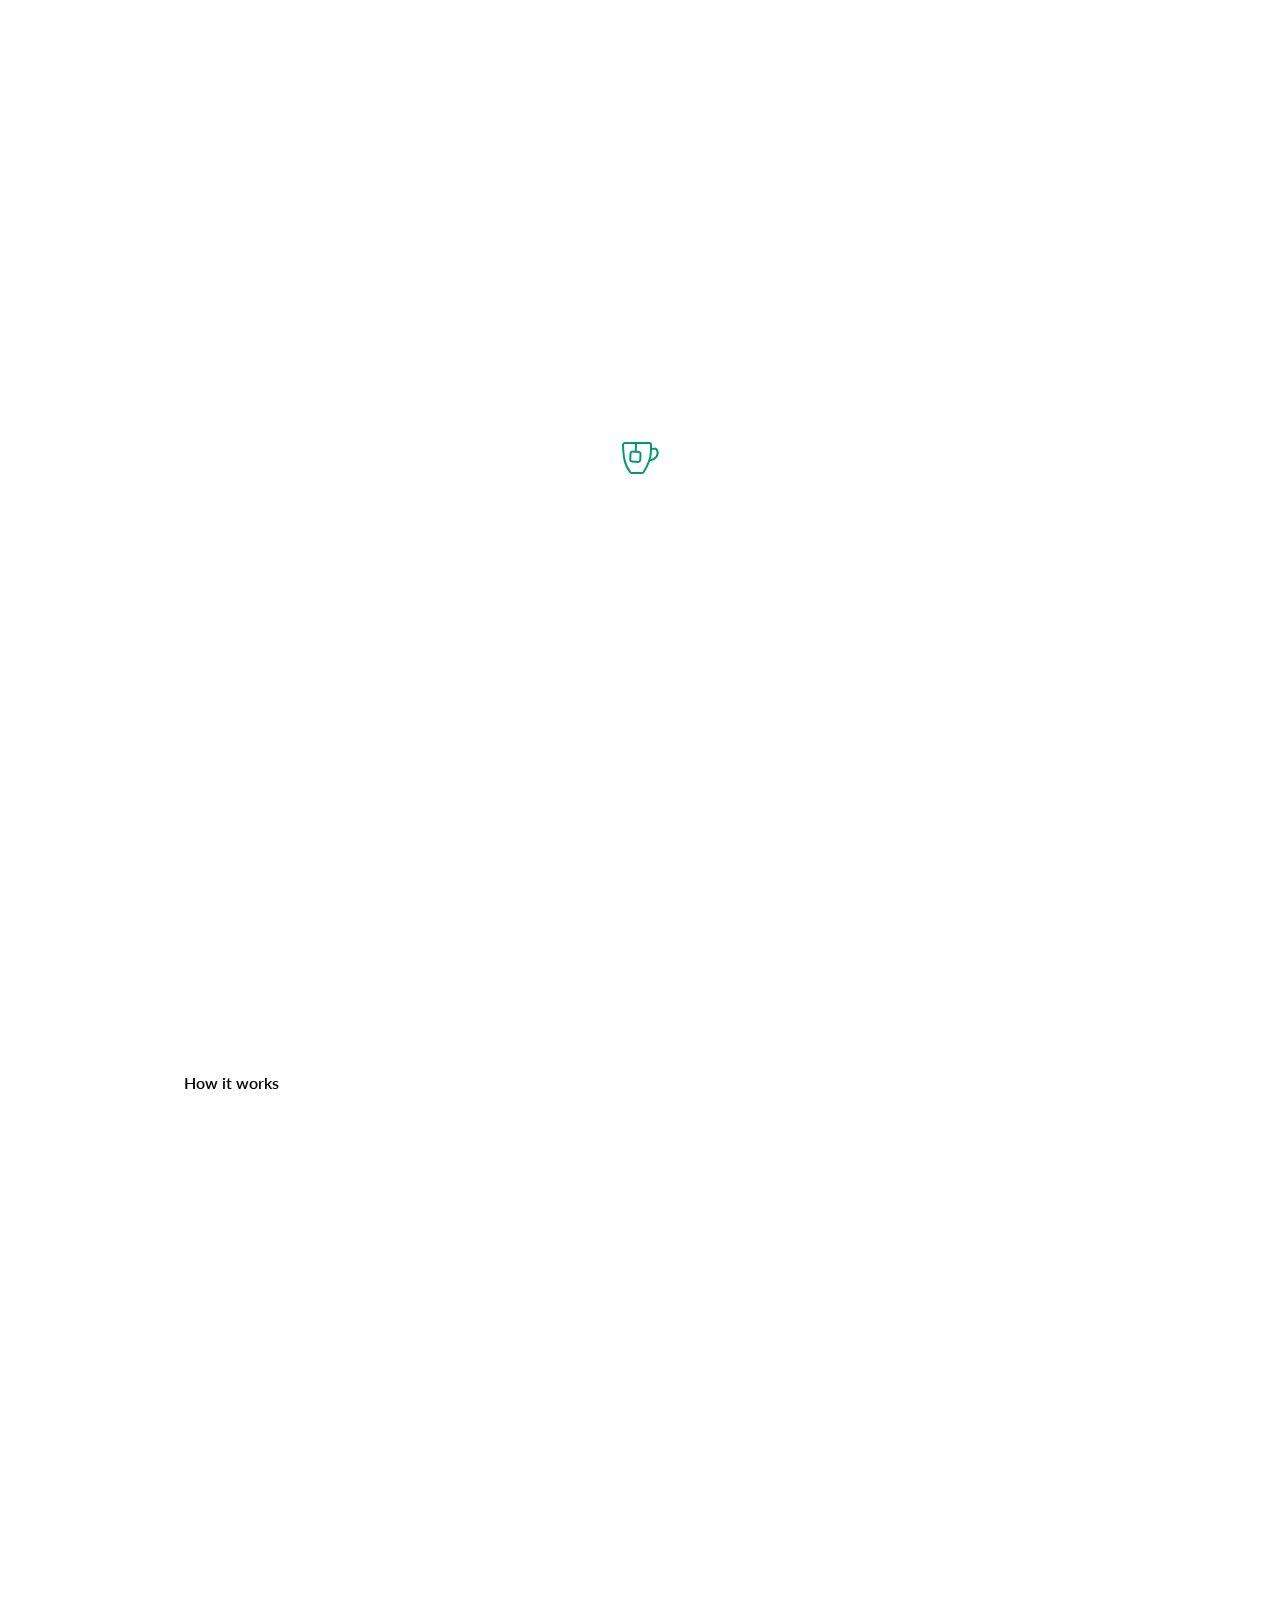
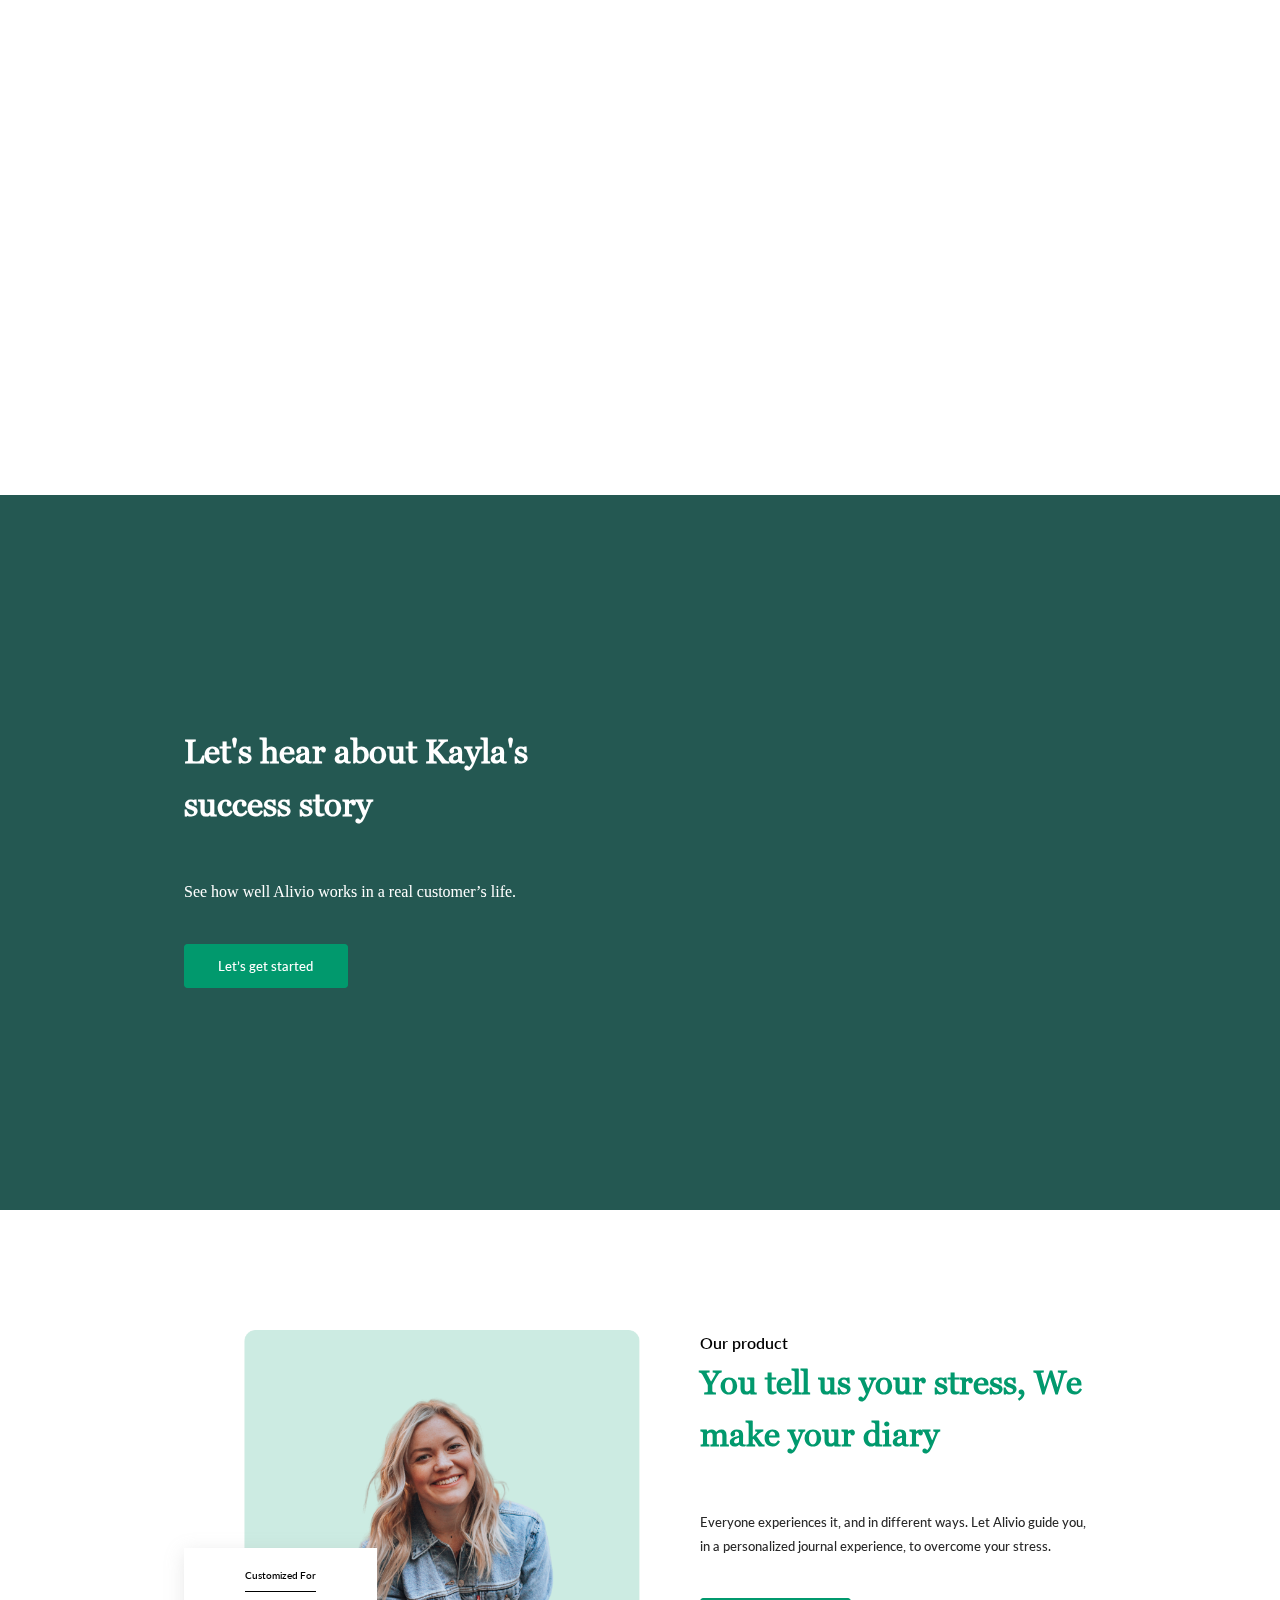
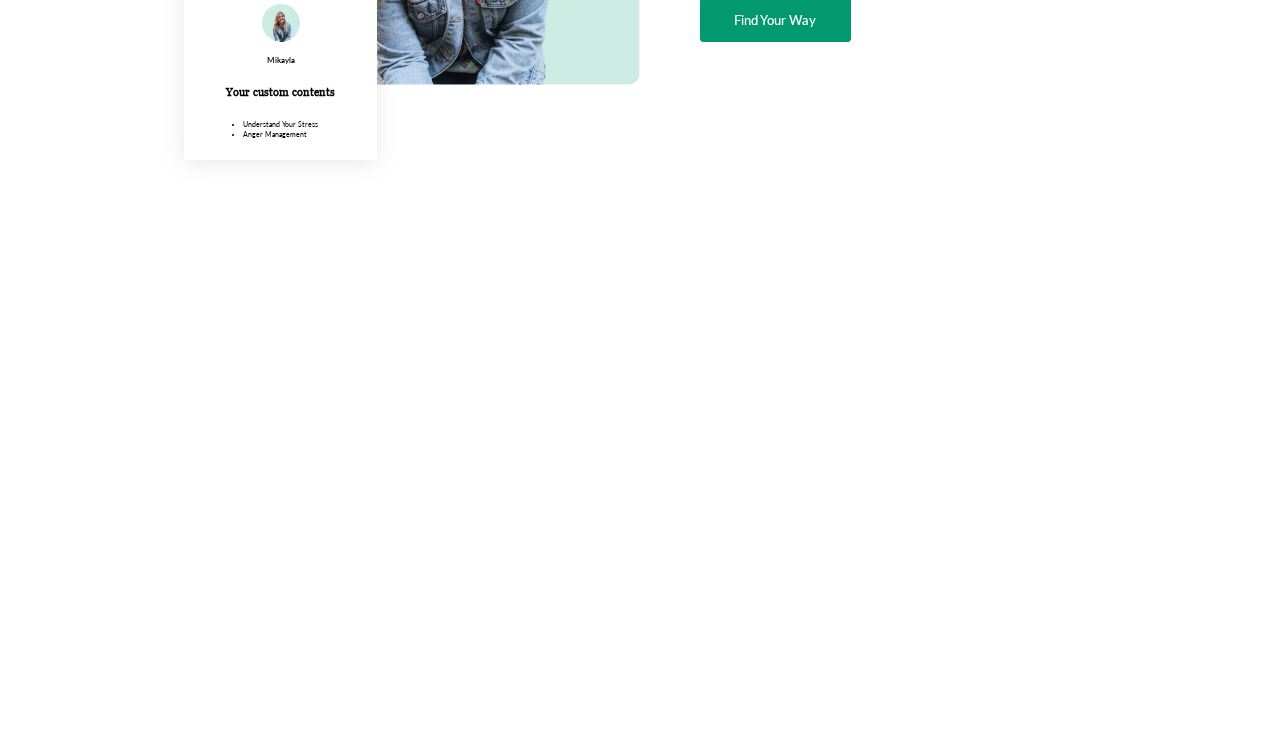
==== index.html @ 692123ee "preloader" ====
<!DOCTYPE html>
<html>
  <head>
    <meta charset="utf-8">
    <meta name="viewport" content="width=device-width, initial-scale=1.0">
    <link rel="stylesheet" href="static\css\main.css">
    <link rel="stylesheet" href="static\css\slick.css">
  </head>
  <body>
    <div id="preloader">
      <svg class="tea" width="37" height="48" viewbox="0 0 37 48" fill="none" xmlns="http://www.w3.org/2000/svg">
        <path d="M27.0819 17H3.02508C1.91076 17 1.01376 17.9059 1.0485 19.0197C1.15761 22.5177 1.49703 29.7374 2.5 34C4.07125 40.6778 7.18553 44.8868 8.44856 46.3845C8.79051 46.79 9.29799 47 9.82843 47H20.0218C20.639 47 21.2193 46.7159 21.5659 46.2052C22.6765 44.5687 25.2312 40.4282 27.5 34C28.9757 29.8188 29.084 22.4043 29.0441 18.9156C29.0319 17.8436 28.1539 17 27.0819 17Z" stroke="#01996D" stroke-width="2"></path>
        <path d="M29 23.5C29 23.5 34.5 20.5 35.5 25.4999C36.0986 28.4926 34.2033 31.5383 32 32.8713C29.4555 34.4108 28 34 28 34" stroke="#01996D" stroke-width="2"></path>
        <path id="teabag" fill="#01996D" fill-rule="evenodd" clip-rule="evenodd" d="M16 25V17H14V25H12C10.3431 25 9 26.3431 9 28V34C9 35.6569 10.3431 37 12 37H18C19.6569 37 21 35.6569 21 34V28C21 26.3431 19.6569 25 18 25H16ZM11 28C11 27.4477 11.4477 27 12 27H18C18.5523 27 19 27.4477 19 28V34C19 34.5523 18.5523 35 18 35H12C11.4477 35 11 34.5523 11 34V28Z"></path>
        <path id="steamL" d="M17 1C17 1 17 4.5 14 6.5C11 8.5 11 12 11 12" stroke-width="2" stroke-linecap="round" stroke-linejoin="round" stroke="#01996D"></path>
        <path id="steamR" d="M21 6C21 6 21 8.22727 19 9.5C17 10.7727 17 13 17 13" stroke="#01996D" stroke-width="2" stroke-linecap="round" stroke-linejoin="round"></path>
      </svg>
    </div>
    <div class="swticher-wrapper switcher-shadow">
      <div class="arrows" id="arrows">
        <div class="arrow"></div>
        <div class="arrow"></div>
        <div class="arrow"></div>
      </div>
      <div class="switcher-content" id="switcher"><svg id="lamp" enable-background="new 0 0 512 512"height="80%" viewBox="0 0 512 512" width="80%" xmlns="http://www.w3.org/2000/svg">
<g>
<path d="m203.357 479.589h105.287c35.505-15.936 59.686-47.484 59.686-83.804 0-52.385-50.292-94.852-112.329-94.852s-112.33 42.467-112.33 94.852c0 36.321 24.18 67.868 59.686 83.804z"fill="#c5d3dd"/>
<path d="m256 300.933c-6.982 0-13.812.542-20.441 1.572 52.277 8.117 91.888 46.79 91.888 93.28 0 36.321-24.181 67.868-59.686 83.804h40.883c35.505-15.936 59.686-47.484 59.686-83.804-.001-52.385-50.293-94.852-112.33-94.852z"fill="#b6c4cf"/>
<path d="m303.097 479.589h-94.193c-8.95 0-16.205 7.255-16.205 16.205 0 8.95 7.255 16.205 16.205 16.205h94.193c8.95 0 16.205-7.255 16.205-16.205 0-8.949-7.256-16.205-16.205-16.205z"fill="#9facba"/>
<g id="lamp_strip">
<path d="m340.232 409.314c-4.268 0-7.726-3.459-7.726-7.726v-125.594c0-4.267 3.459-7.726 7.726-7.726s7.726 3.459 7.726 7.726v125.593c.001 4.268-3.458 7.727-7.726 7.727z"fill="#465a61"/>
</g>
<path d="m283.887 307.785h-55.775c-8.779 0-15.895-7.117-15.895-15.895 0-8.779 7.117-15.895 15.895-15.895h55.775c8.779 0 15.895 7.116 15.895 15.895.001 8.779-7.116 15.895-15.895 15.895z" fill="#9facba"/>
<path id="lamp_light" d="m356.745 0h-201.49c-6.867 0-12.747 4.92-13.957 11.679l-44.363 247.636c-1.557 8.693 5.126 16.68 13.957 16.68h290.215c8.832 0 15.515-7.987 13.957-16.68l-44.362-247.636c-1.21-6.759-7.09-11.679-13.957-11.679z" fill="#fec165"/>
<path id="lamp_light_right" d="m415.065 259.315-44.363-247.636c-1.211-6.759-7.09-11.679-13.957-11.679h-40.883c6.867 0 12.746 4.92 13.957 11.679l44.362 247.635c1.557 8.693-5.126 16.68-13.957 16.68h40.883c8.832.001 15.515-7.986 13.958-16.679z" fill="#fdb441"/>
</g>
</svg>
      </div>
    </div>
    <div id="show_switcher"> <svg id="lamp" enable-background="new 0 0 512 512"height="80%" viewBox="0 0 512 512" width="80%" xmlns="http://www.w3.org/2000/svg">
<g>
<path d="m203.357 479.589h105.287c35.505-15.936 59.686-47.484 59.686-83.804 0-52.385-50.292-94.852-112.329-94.852s-112.33 42.467-112.33 94.852c0 36.321 24.18 67.868 59.686 83.804z"fill="#ffffff"/>
<path d="m256 300.933c-6.982 0-13.812.542-20.441 1.572 52.277 8.117 91.888 46.79 91.888 93.28 0 36.321-24.181 67.868-59.686 83.804h40.883c35.505-15.936 59.686-47.484 59.686-83.804-.001-52.385-50.293-94.852-112.33-94.852z"fill="#ffffff"/>
<path d="m303.097 479.589h-94.193c-8.95 0-16.205 7.255-16.205 16.205 0 8.95 7.255 16.205 16.205 16.205h94.193c8.95 0 16.205-7.255 16.205-16.205 0-8.949-7.256-16.205-16.205-16.205z"fill="#ffffff"/>
<g id="lamp_strip">
<path d="m340.232 409.314c-4.268 0-7.726-3.459-7.726-7.726v-125.594c0-4.267 3.459-7.726 7.726-7.726s7.726 3.459 7.726 7.726v125.593c.001 4.268-3.458 7.727-7.726 7.727z"fill="#ffffff"/>
</g>
<path d="m283.887 307.785h-55.775c-8.779 0-15.895-7.117-15.895-15.895 0-8.779 7.117-15.895 15.895-15.895h55.775c8.779 0 15.895 7.116 15.895 15.895.001 8.779-7.116 15.895-15.895 15.895z" fill="#ffffff"/>
<path id="lamp_light" d="m356.745 0h-201.49c-6.867 0-12.747 4.92-13.957 11.679l-44.363 247.636c-1.557 8.693 5.126 16.68 13.957 16.68h290.215c8.832 0 15.515-7.987 13.957-16.68l-44.362-247.636c-1.21-6.759-7.09-11.679-13.957-11.679z" fill="#ffffff"/>
<path id="lamp_light_right" d="m415.065 259.315-44.363-247.636c-1.211-6.759-7.09-11.679-13.957-11.679h-40.883c6.867 0 12.746 4.92 13.957 11.679l44.362 247.635c1.557 8.693-5.126 16.68-13.957 16.68h40.883c8.832.001 15.515-7.986 13.958-16.679z" fill="#ffffff"/>
</g>
</svg>
    </div>
    <header class="padding" id="header"><a class="header_logo" href="#"><svg width="81" height="24" viewBox="0 0 81 24" fill="none" xmlns="http://www.w3.org/2000/svg">
<path d="M10.15 1.76007H14.02L23.26 23.0001H17.98L16.15 18.5001H7.89997L6.12997 23.0001H0.969971L10.15 1.76007ZM11.95 7.94007L9.36997 14.5401H14.56L11.95 7.94007Z" fill="#01996D"/>
<path d="M24.8863 0.320068H29.3863V23.0001H24.8863V0.320068Z" fill="#01996D"/>
<path d="M32.6793 8.42007H37.1793V23.0001H32.6793V8.42007ZM32.3193 3.83007C32.3193 3.11007 32.5693 2.50007 33.0693 2.00007C33.5893 1.48007 34.2093 1.22007 34.9293 1.22007C35.6493 1.22007 36.2593 1.48007 36.7593 2.00007C37.2793 2.50007 37.5393 3.11007 37.5393 3.83007C37.5393 4.55007 37.2793 5.17007 36.7593 5.69007C36.2593 6.19007 35.6493 6.44007 34.9293 6.44007C34.2093 6.44007 33.5893 6.19007 33.0693 5.69007C32.5693 5.17007 32.3193 4.55007 32.3193 3.83007Z" fill="#01996D"/>
<path d="M38.8822 8.42007H43.7422L47.4322 18.3201H47.4922L50.9122 8.42007H55.4422L49.6822 23.0001H44.9122L38.8822 8.42007Z" fill="#01996D"/>
<path d="M57.1422 8.42007H61.6422V23.0001H57.1422V8.42007ZM56.7822 3.83007C56.7822 3.11007 57.0322 2.50007 57.5322 2.00007C58.0522 1.48007 58.6722 1.22007 59.3922 1.22007C60.1122 1.22007 60.7222 1.48007 61.2222 2.00007C61.7422 2.50007 62.0022 3.11007 62.0022 3.83007C62.0022 4.55007 61.7422 5.17007 61.2222 5.69007C60.7222 6.19007 60.1122 6.44007 59.3922 6.44007C58.6722 6.44007 58.0522 6.19007 57.5322 5.69007C57.0322 5.17007 56.7822 4.55007 56.7822 3.83007Z" fill="#01996D"/>
<path d="M64.3351 15.7101C64.3351 14.5501 64.5451 13.5001 64.9651 12.5601C65.3851 11.6201 65.9551 10.8201 66.6751 10.1601C67.4151 9.48007 68.2751 8.96007 69.2551 8.60007C70.2551 8.24007 71.3151 8.06007 72.4351 8.06007C73.5551 8.06007 74.6051 8.24007 75.5851 8.60007C76.5851 8.96007 77.4451 9.48007 78.1651 10.1601C78.9051 10.8201 79.4851 11.6201 79.9051 12.5601C80.3251 13.5001 80.5351 14.5501 80.5351 15.7101C80.5351 16.8701 80.3251 17.9201 79.9051 18.8601C79.4851 19.8001 78.9051 20.6101 78.1651 21.2901C77.4451 21.9501 76.5851 22.4601 75.5851 22.8201C74.6051 23.1801 73.5551 23.3601 72.4351 23.3601C71.3151 23.3601 70.2551 23.1801 69.2551 22.8201C68.2751 22.4601 67.4151 21.9501 66.6751 21.2901C65.9551 20.6101 65.3851 19.8001 64.9651 18.8601C64.5451 17.9201 64.3351 16.8701 64.3351 15.7101ZM68.8351 15.7101C68.8351 16.8101 69.1451 17.7001 69.7651 18.3801C70.4051 19.0601 71.2951 19.4001 72.4351 19.4001C73.5751 19.4001 74.4551 19.0601 75.0751 18.3801C75.7151 17.7001 76.0351 16.8101 76.0351 15.7101C76.0351 14.6101 75.7151 13.7201 75.0751 13.0401C74.4551 12.3601 73.5751 12.0201 72.4351 12.0201C71.2951 12.0201 70.4051 12.3601 69.7651 13.0401C69.1451 13.7201 68.8351 14.6101 68.8351 15.7101Z" fill="#01996D"/>
</svg></a>
      <nav> 
        <ul> 
          <li> <a class="main-font" href="#">Why Alivio</a></li>
          <li> <a class="main-font" href="#">Solutions</a></li>
          <li> <a class="main-font" href="#">Community</a></li>
          <li> <a class="main-font" href="#">Pricing</a></li>
        </ul>
      </nav>
      <ul class="header_buttons">
        <li><a class="main-font color-black" href="#">Sign in</a></li>
        <li><a class="main-font green-btn" href="#">Start Trial</a></li>
      </ul><a href="#" id="burger">
        <div class="strip top"></div>
        <div class="strip bottom"></div></a>
    </header>
    <section class="main">
      <div class="content"> 
        <div class="text-box">
          <h1 class="h1-font color-green">Be aware, Manage well.</h1>
          <p class="main-font mb-16">Everyone experiences stress in different ways. Let Alivio guide you, in a personalized journal experience, to overcome your stress.</p><a class="main-font green-btn" href="#">Find Your Way</a>
        </div>
      </div>
    </section>
    <section class="how_it_works">
      <div class="content pt-170" id="how_it_works">
        <div class="main-text"><span class="main-font-bigger">How it works</span>
          <h2 class="h2-font color-green" id="how_it_works_h2">Understand & Release the stress in 3 steps</h2>
          <p class="main-font" id="how_it_works_p">Alivio offers as many journals it takes, tackling different areas such as anxiety, overwhelmedness, sadness, or anger, and a variety of personal causes, to help you become aware of your emotions, and guide you in how to manage stress.</p>
        </div>
        <div class="steps-blocks">
          <div class="step">
            <div class="step-top pt-pb-50"><img class="step-bg" src="static/img/01.png" alt="">
              <h3 class="center h3-font">Personalize</h3>
            </div>
            <p class="main-font mb-60">Answer a quick survey about how you express yourself, what causes you stress, and what area would you like to work on. This way, we can fully personalize your journal!</p><img src="static/img/step1.png" alt="">
          </div>
          <div class="step">
            <div class="step-top pt-pb-50"><img class="step-bg" src="static/img/02.png" alt="">
              <h3 class="center h3-font">Write & Understand</h3>
            </div>
            <p class="main-font mb-60">Answer a quick survey about how you express yourself, what causes you stress, and what area would you like to work on. This way, we can fully personalize your journal!</p><img src="static/img/step2.png" alt="">
          </div>
          <div class="step">
            <div class="step-top pt-pb-50"><img class="step-bg" src="static/img/03.png" alt="">
              <h3 class="center h3-font">Alivio!</h3>
            </div>
            <p class="main-font mb-60">Answer a quick survey about how you express yourself, what causes you stress, and what area would you like to work on. This way, we can fully personalize your journal!</p><img src="static/img/step3.png" alt="">
          </div>
        </div>
      </div>
    </section>
    <section class="success">
      <div class="content pt-pb-200">
        <div class="text-block"> 
          <h2 class="h2-font color-white">Let's hear about Kayla's success story</h2>
          <p class="color-white pt-pb-50">See how well Alivio works in a real customer’s life. </p><a class="main-font green-btn" href="#">Let’s get started</a>
        </div>
        <div class="video-block">
          <iframe width="100%" height="315" src="https://www.youtube.com/embed/5qap5aO4i9A" frameborder="0" allow="accelerometer; autoplay; encrypted-media; gyroscope; picture-in-picture" allowfullscreen></iframe>
        </div>
      </div>
    </section>
    <section class="our_product" id="last_section">
      <div class="content pt-pb-120">
        <div class="img-box pb-75 pl-60"><img class="main-img" src="static/img/girl.png" alt="">
          <div class="small_card p-20-60">
            <h4 class="h4-font center">Customized For</h4><img class="card-img" src="static/img/girl.png" alt="">
            <p class="lato-12 center">Mikayla</p>
            <h5 class="h5-font">Your custom contents</h5>
            <ul>
              <li class="lato-10">Understand Your Stress</li>
              <li class="lato-10">Anger Management</li>
            </ul>
          </div>
        </div>
        <div class="text-block pl-60"><span class="main-font-bigger">Our product</span>
          <h2 class="h2-font color-green">You tell us your stress, We make your diary</h2>
          <p class="main-font pt-pb-50">Everyone experiences it, and in different ways. Let Alivio guide you, in a personalized journal experience, to overcome your stress.</p><a class="main-font green-btn" href="#">Find Your Way</a>
        </div>
      </div>
    </section>
    <section class="footer" id="footer">
      <div class="content pt-pb-50"><a class="header_logo" href="#"><svg width="81" height="24" viewBox="0 0 81 24" fill="none" xmlns="http://www.w3.org/2000/svg">
<path d="M10.15 1.76007H14.02L23.26 23.0001H17.98L16.15 18.5001H7.89997L6.12997 23.0001H0.969971L10.15 1.76007ZM11.95 7.94007L9.36997 14.5401H14.56L11.95 7.94007Z" fill="#01996D"/>
<path d="M24.8863 0.320068H29.3863V23.0001H24.8863V0.320068Z" fill="#01996D"/>
<path d="M32.6793 8.42007H37.1793V23.0001H32.6793V8.42007ZM32.3193 3.83007C32.3193 3.11007 32.5693 2.50007 33.0693 2.00007C33.5893 1.48007 34.2093 1.22007 34.9293 1.22007C35.6493 1.22007 36.2593 1.48007 36.7593 2.00007C37.2793 2.50007 37.5393 3.11007 37.5393 3.83007C37.5393 4.55007 37.2793 5.17007 36.7593 5.69007C36.2593 6.19007 35.6493 6.44007 34.9293 6.44007C34.2093 6.44007 33.5893 6.19007 33.0693 5.69007C32.5693 5.17007 32.3193 4.55007 32.3193 3.83007Z" fill="#01996D"/>
<path d="M38.8822 8.42007H43.7422L47.4322 18.3201H47.4922L50.9122 8.42007H55.4422L49.6822 23.0001H44.9122L38.8822 8.42007Z" fill="#01996D"/>
<path d="M57.1422 8.42007H61.6422V23.0001H57.1422V8.42007ZM56.7822 3.83007C56.7822 3.11007 57.0322 2.50007 57.5322 2.00007C58.0522 1.48007 58.6722 1.22007 59.3922 1.22007C60.1122 1.22007 60.7222 1.48007 61.2222 2.00007C61.7422 2.50007 62.0022 3.11007 62.0022 3.83007C62.0022 4.55007 61.7422 5.17007 61.2222 5.69007C60.7222 6.19007 60.1122 6.44007 59.3922 6.44007C58.6722 6.44007 58.0522 6.19007 57.5322 5.69007C57.0322 5.17007 56.7822 4.55007 56.7822 3.83007Z" fill="#01996D"/>
<path d="M64.3351 15.7101C64.3351 14.5501 64.5451 13.5001 64.9651 12.5601C65.3851 11.6201 65.9551 10.8201 66.6751 10.1601C67.4151 9.48007 68.2751 8.96007 69.2551 8.60007C70.2551 8.24007 71.3151 8.06007 72.4351 8.06007C73.5551 8.06007 74.6051 8.24007 75.5851 8.60007C76.5851 8.96007 77.4451 9.48007 78.1651 10.1601C78.9051 10.8201 79.4851 11.6201 79.9051 12.5601C80.3251 13.5001 80.5351 14.5501 80.5351 15.7101C80.5351 16.8701 80.3251 17.9201 79.9051 18.8601C79.4851 19.8001 78.9051 20.6101 78.1651 21.2901C77.4451 21.9501 76.5851 22.4601 75.5851 22.8201C74.6051 23.1801 73.5551 23.3601 72.4351 23.3601C71.3151 23.3601 70.2551 23.1801 69.2551 22.8201C68.2751 22.4601 67.4151 21.9501 66.6751 21.2901C65.9551 20.6101 65.3851 19.8001 64.9651 18.8601C64.5451 17.9201 64.3351 16.8701 64.3351 15.7101ZM68.8351 15.7101C68.8351 16.8101 69.1451 17.7001 69.7651 18.3801C70.4051 19.0601 71.2951 19.4001 72.4351 19.4001C73.5751 19.4001 74.4551 19.0601 75.0751 18.3801C75.7151 17.7001 76.0351 16.8101 76.0351 15.7101C76.0351 14.6101 75.7151 13.7201 75.0751 13.0401C74.4551 12.3601 73.5751 12.0201 72.4351 12.0201C71.2951 12.0201 70.4051 12.3601 69.7651 13.0401C69.1451 13.7201 68.8351 14.6101 68.8351 15.7101Z" fill="#01996D"/>
</svg></a>
        <ul>
          <li class="mt-60"> <a class="main-font color-white" href="#">Why Alivio</a></li>
          <li class="mt-60"> <a class="main-font color-white" href="#">Solutions</a></li>
          <li class="mt-60"> <a class="main-font color-white" href="#">Community</a></li>
          <li class="mt-60"> <a class="main-font color-white" href="#">Pricing</a></li>
        </ul>
      </div>
    </section>
    <script src="static//js//libs.min.js"></script>
    <script src="static//js//main.js"></script>
  </body>
</html>
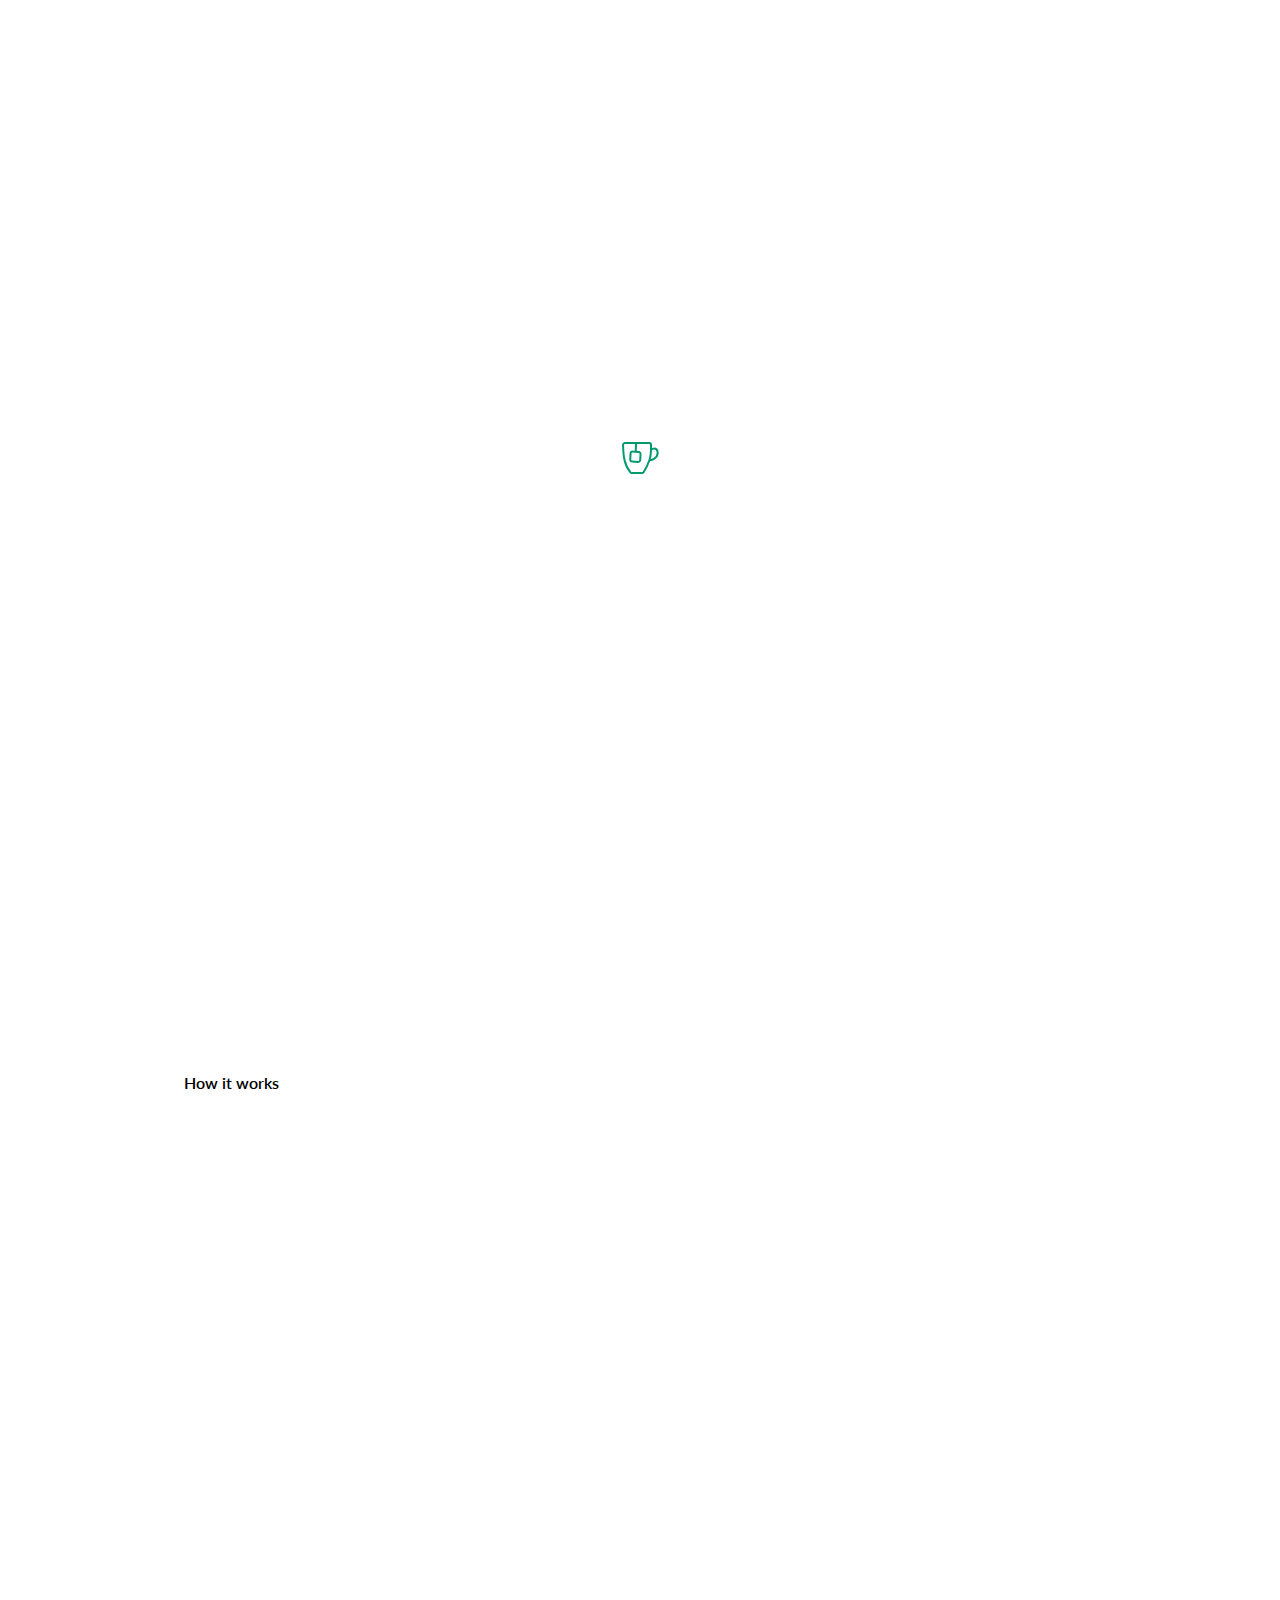
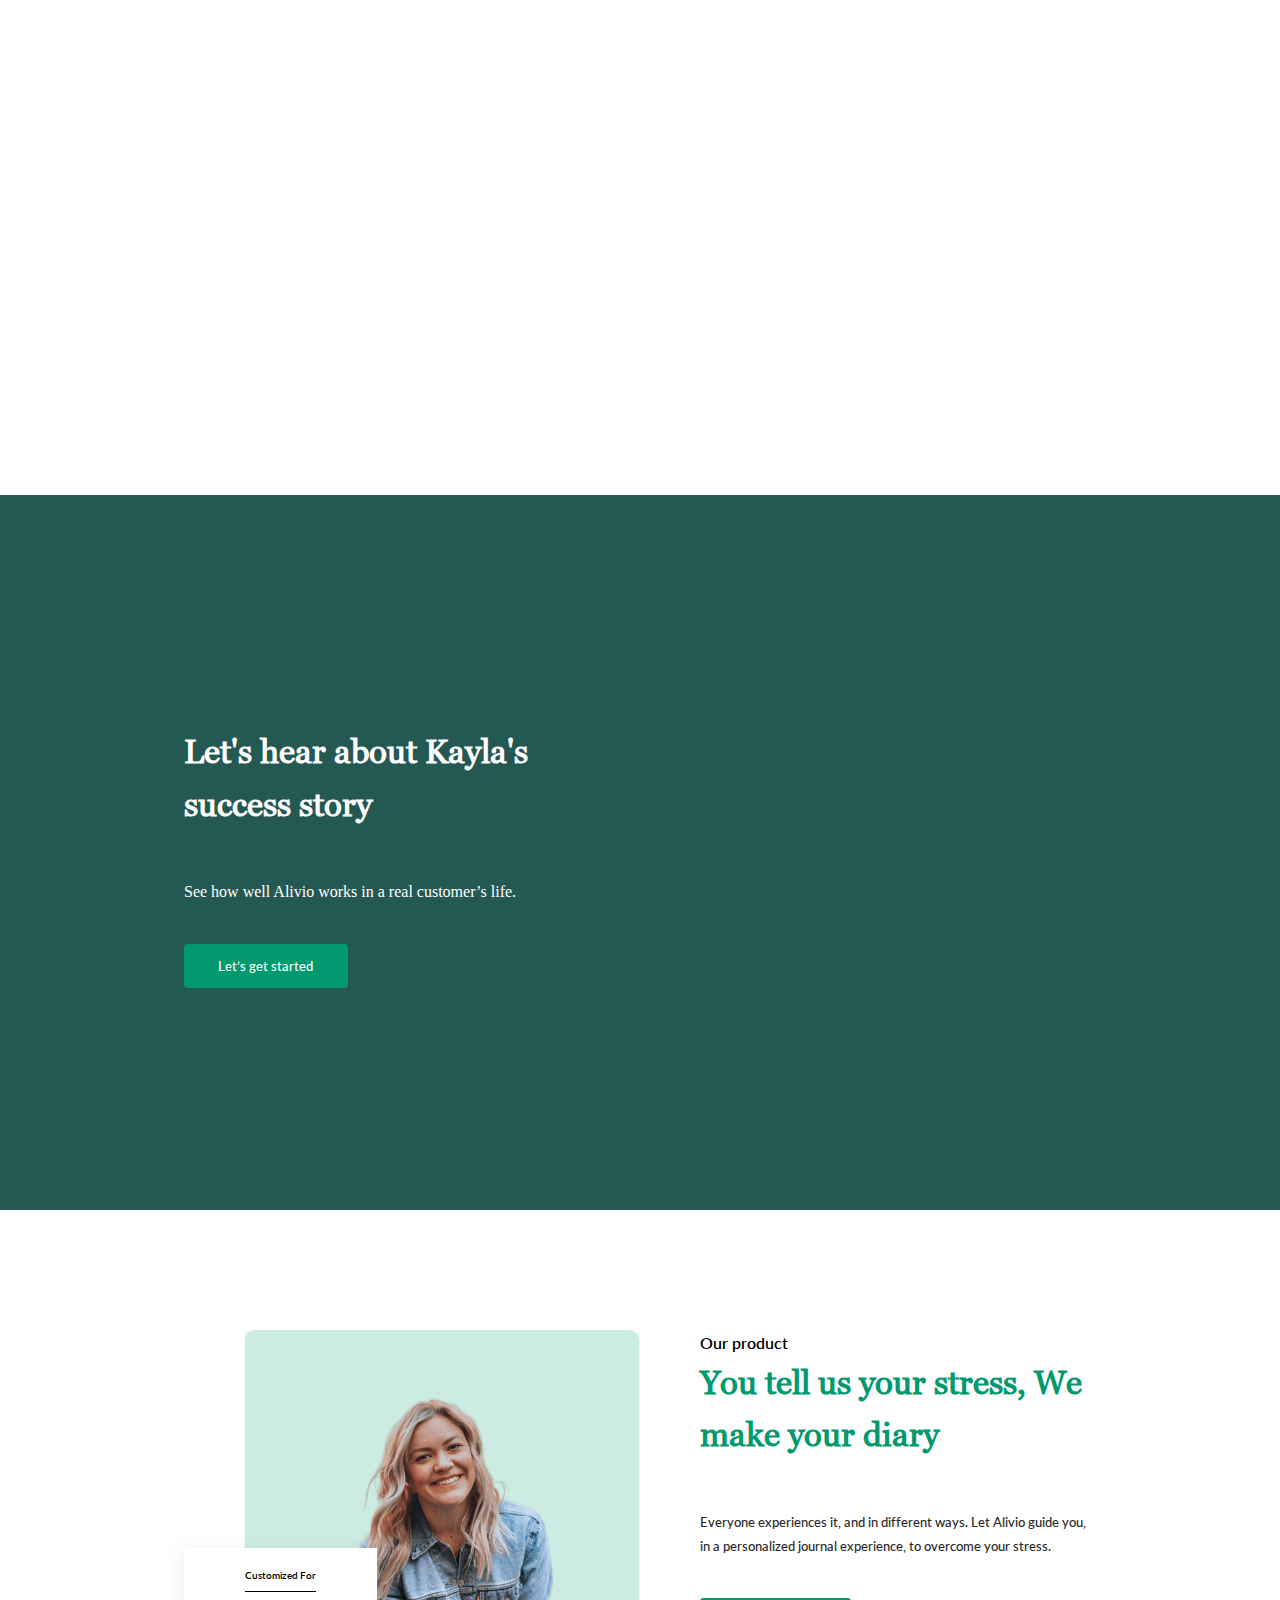
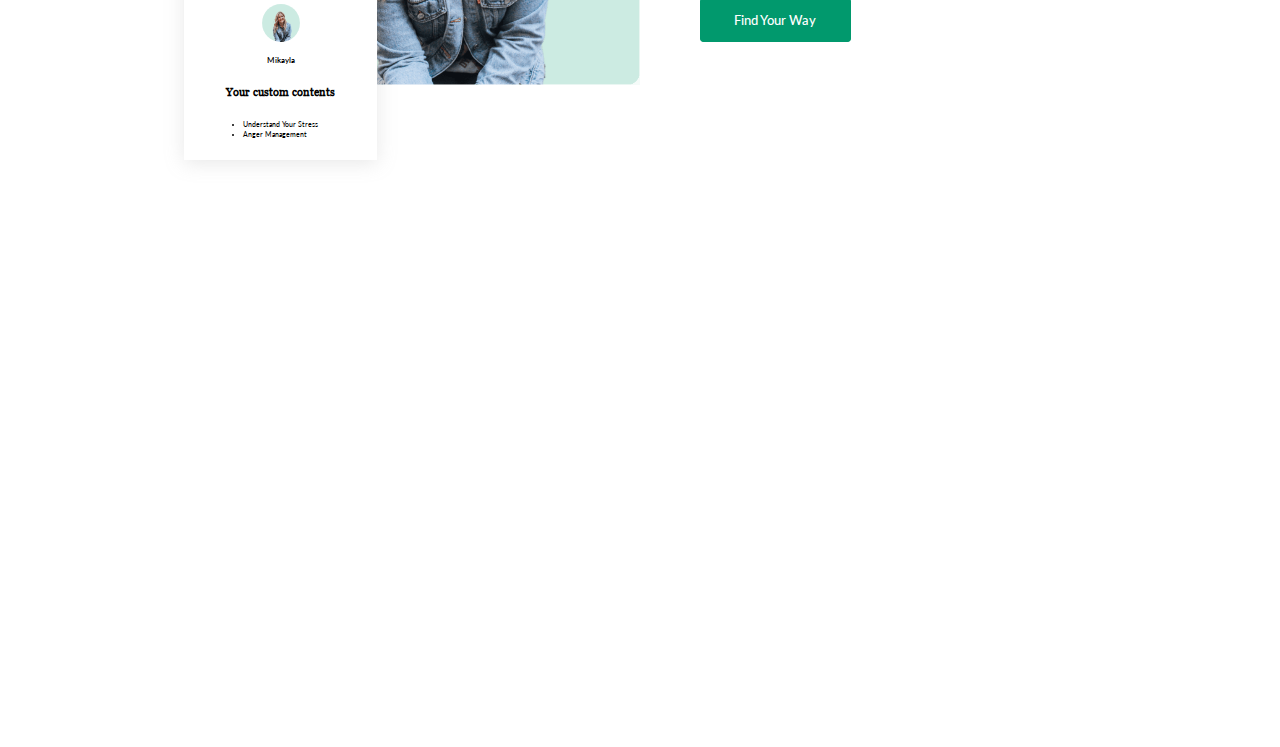
==== commit 5757953b: "favicon, optimize png" ====
--- a/index.html
+++ b/index.html
@@ -5,6 +5,7 @@
     <meta name="viewport" content="width=device-width, initial-scale=1.0">
     <link rel="stylesheet" href="static\css\main.css">
     <link rel="stylesheet" href="static\css\slick.css">
+    <link rel="icon" type="image/png" href="static/img/plant.png">
   </head>
   <body>
     <div id="preloader">
